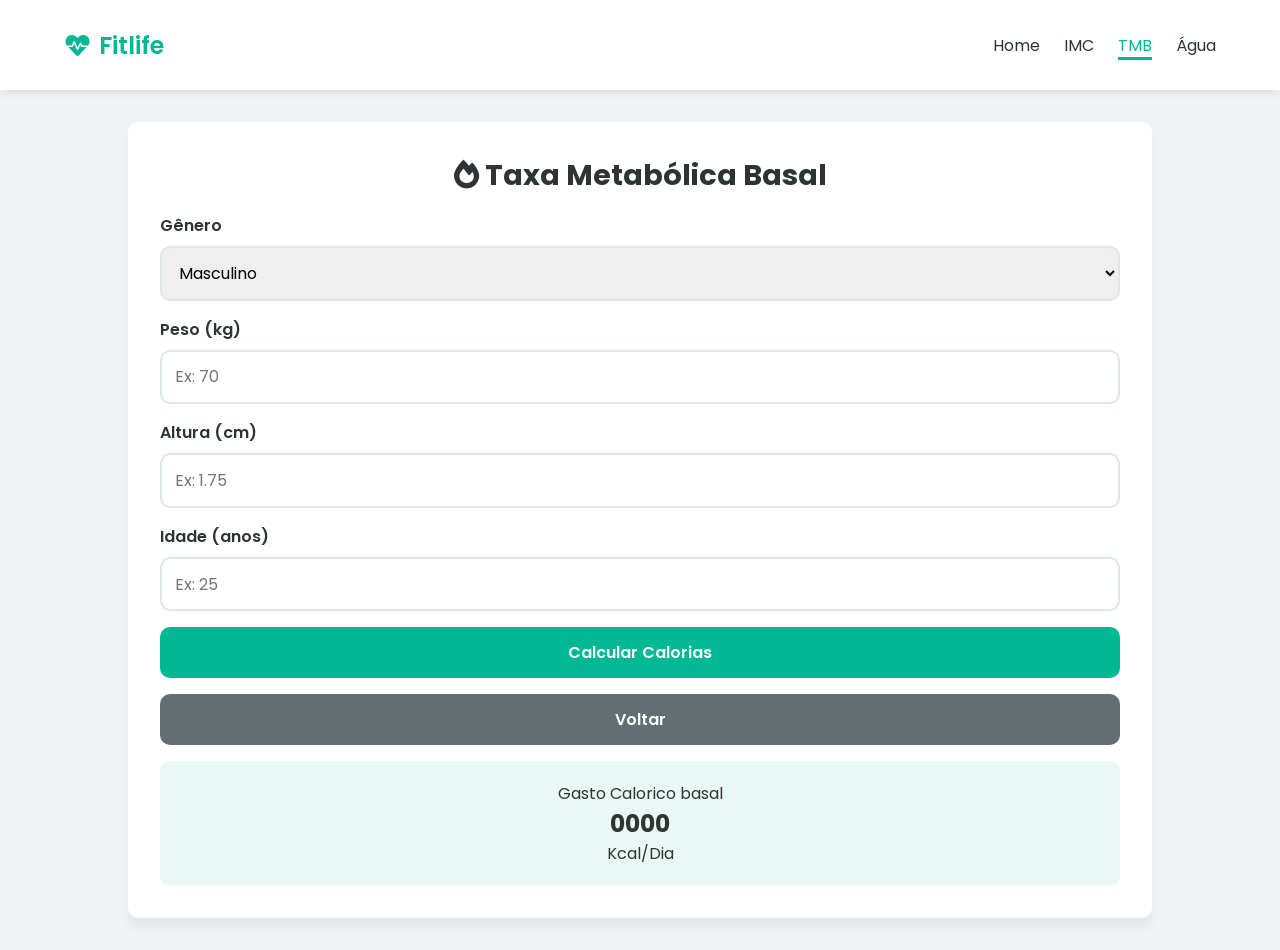
==== pages/tmb.html @ 4506dcfb "Finalizando página water" ====
<!DOCTYPE html>
<html lang="en">

<head>
  <meta charset="UTF-8" />
  <meta name="viewport" content="width=device-width, initial-scale=1.0" />
  <link rel="preconnect" href="https://fonts.googleapis.com" />
  <link rel="preconnect" href="https://fonts.gstatic.com" crossorigin />
  <link rel="stylesheet" href="../css/styles.css" />
  <link rel="stylesheet" href="https://cdnjs.cloudflare.com/ajax/libs/font-awesome/6.0.0/css/all.min.css" />
  <link
    href="https://fonts.googleapis.com/css2?family=Poppins:ital,wght@0,100;0,200;0,300;0,400;0,500;0,600;0,700;0,800;0,900;1,100;1,200;1,300;1,400;1,500;1,600;1,700;1,800;1,900&display=swap"
    rel="stylesheet" />
  <title>Fitlife | TMB</title>
</head>

<body>

  <!--Navegação-->
  <nav>
    <a class="logo" href="../index.html">
      <i class="fas fa-heartbeat"></i>Fitlife
    </a>

    <ul class="nav-links">
      <li><a class="nav-link" href="../index.html">Home</a></li>
      <li><a class="nav-link" href="imc.html">IMC</a></li>
      <li><a class="nav-link" id="nav-active" href="tmb.html">TMB</a></li>
      <li><a class="nav-link" href="water.html">Água</a></li>
    </ul>
  </nav>

  <main>
    <section class="tool-container">

      <div class="tool-container-title">
        <h2><i class="fas fa-fire"></i> Taxa Metabólica Basal</h2>
      </div>

      <form>

        <div class="form-group">
          <label for="gender">Gênero</label>
          <select id="gender">
            <option value="male">Masculino</option>
            <option value="female">Feminino</option>
          </select>
        </div>

        <div class="form-group">
          <label for="weight">Peso (kg)</label>
          <input type="number" id="weight" placeholder="Ex: 70" />
        </div>

        <div class="form-group">
          <label for="height">Altura (cm)</label>
          <input type="number" id="height" placeholder="Ex: 1.75" />
        </div>

        <div class="form-group">
          <label for="age">Idade (anos)</label>
          <input type="number" id="age" placeholder="Ex: 25" />
        </div>

        <button class="action-btn" type="submit">Calcular Calorias</button>
        <a class="action-btn btn-back" href="../index.html">Voltar</a>

        <div class="result-box">
          <p>Gasto Calorico basal</p>
          <h2>0000</h2>
          <p>Kcal/Dia</p>
        </div>

    </section>
    </form>
  </main>
</body>

</html>
---- css/styles.css ----
/* css-01-variaveis-globais */
:root {
  --primary-color: #00b894;
  --primary-dark: #019477;
  --secondary-color: #2d3436;
  --background-color: #f0f2f5;
  --card-color: #ffffff;
  --text-color: #333333;
  --muted-color: #636e72;
  --danger-color: #d63031;
  --water-color: #0984e3;
  --border-color: #dfe6e9;


  --shadow-md: 0 10px 10px rgba(0, 0, 0, 0.05);
}

* {
    margin: 0;
    padding: 0;
    box-sizing: border-box;
}

body {
    font-family: "Poppins", sans-serif;
    background-color: var(--background-color);
    color: var(--text-color)
}

nav {
    /* flexbox */
    display: flex;
    justify-content: space-between;
    align-items: center;


    height: 10vh;
    background-color: var(--card-color);
    padding: 0 5%;
    box-shadow: 0 2px 8px rgba(0, 0, 0, 0.1);
}

.logo {
    /* flexbox */
    display: flex;
    align-items: center;
    gap: 0.5rem;
    font-size: 1.5rem;
    color: var(--primary-color);
    text-decoration: none;
    font-weight: 600;
}

.nav-links {
    display: flex;
    list-style: none;
    gap: 1.5rem;
}

.nav-link {
    text-decoration: none;
    color: var(--secondary-color);
    font-size: 1rem;
}

.nav-link:hover {
    color: var(--primary-color);
}

#nav-active {
    border-bottom: 3px var(--primary-color) solid;
    color: var(--primary-color);
}

.header-container {
    text-align: center;
    padding: 2.5rem 0;
}

.header-container h1 {
    font-size: 40px;
}

.header-container span {
    color: var(--primary-color);
}

main {
    width: 80vw;
    margin: 0 auto;
    padding: 2rem 0;
}

.cards-section {
    display: flex;
    justify-content: center;
    flex-wrap: wrap;
    gap: 1.5rem;
    text-align: center;
}

.feature-card {
    background-color: var(--background-color);
    color: var(--text-color);
    padding: 1.5rem;
    border-radius: 10px;
    text-align: center;
    text-decoration: none;
    box-shadow: var(--shadow-md);
    width: 16rem;
}

.feature-card:hover {
    border: 2px solid var(--primary-color);
}

.feature-card i {
    font-size: 3rem;
    color: var(--primary-color);
    margin-bottom: 1rem;
}

.tool-container {
    display: flex;
    flex-direction: column;
    gap: 1rem;

    width: 100%;
    padding: 2rem;

    background-color: var(--card-color);
    box-shadow: var(--shadow-md);   
    border-radius: 10px;
}

.tool-container-title {
    text-align: center;   
}

.tool-container-title h2 {
    color: var(--secondary-color);
    font-size: 1.8rem;
}

.tool-container form {
    display: flex;
    flex-direction: column;
    gap: 1rem;
}

.form-group {
    display: flex;
    flex-direction: column;
    gap: 0.5rem;
}

.form-group label {
    font-weight: 600;
    color: var(--secondary-color);
}

.form-group input,
.form-group select {
    padding: 0.8rem;
    border: 2px solid var(--border-color);
    border-radius: 10px;
    font-size: 1rem;
    font-family: inherit;
}

.form-group input:focus {
    outline: none;
    border-color: var(--primary-color);
}

.form-group select {
    outline: none;
}

.action-btn {
    padding: 0.8rem 1rem;
    background-color: var(--primary-color);
    color: var(--card-color);
    border: none;
    border-radius: 10px;
    font-size: 1rem;
    font-weight: 600;
    font-family: inherit;
    cursor: pointer;
    text-decoration: none;
    text-align: center;
    transition: 0.3s;
}

.action-btn:hover {
    background-color: var(--primary-dark);
}

.btn-back {
    background-color: var(--muted-color);
}

.btn-back:hover {
    background-color: var(--secondary-color);
}

.water-buttons {
    display: flex;
    justify-content: center;
    gap: 2rem;
    margin: 1.5rem 0;
    font-weight: 600;
}

.water-buttons button {
    padding: 0.8rem 1.5rem;
    border: none;
    border-radius: 10px;
    font-weight: 600;
    cursor: pointer;
    color: var(--card-color);
}

.btn-add {
    background-color: var(--water-color);
}

.btn-add:hover {
    background-color: var(--water-color);
}

.btn-reset {
    background-color: var(--danger-color);
}

.btn-reset:hover{
    background-color: var(--danger-color);
}

.meta-box {
    width: 60%;
    text-align: center;
    padding: 1.2rem;
    background-color: var(--primary-color);
    color: var(--card-color);
    border-radius: 30px;
    font-family: inherit;
    font-weight: 600;
    margin: 2rem auto;
}

.total-water {
    margin-bottom: 50px;
}

.result-box {
    padding: 1.25rem;
    background-color: #e8f8f5;
    border-radius: 10px;
    text-align: center;
}
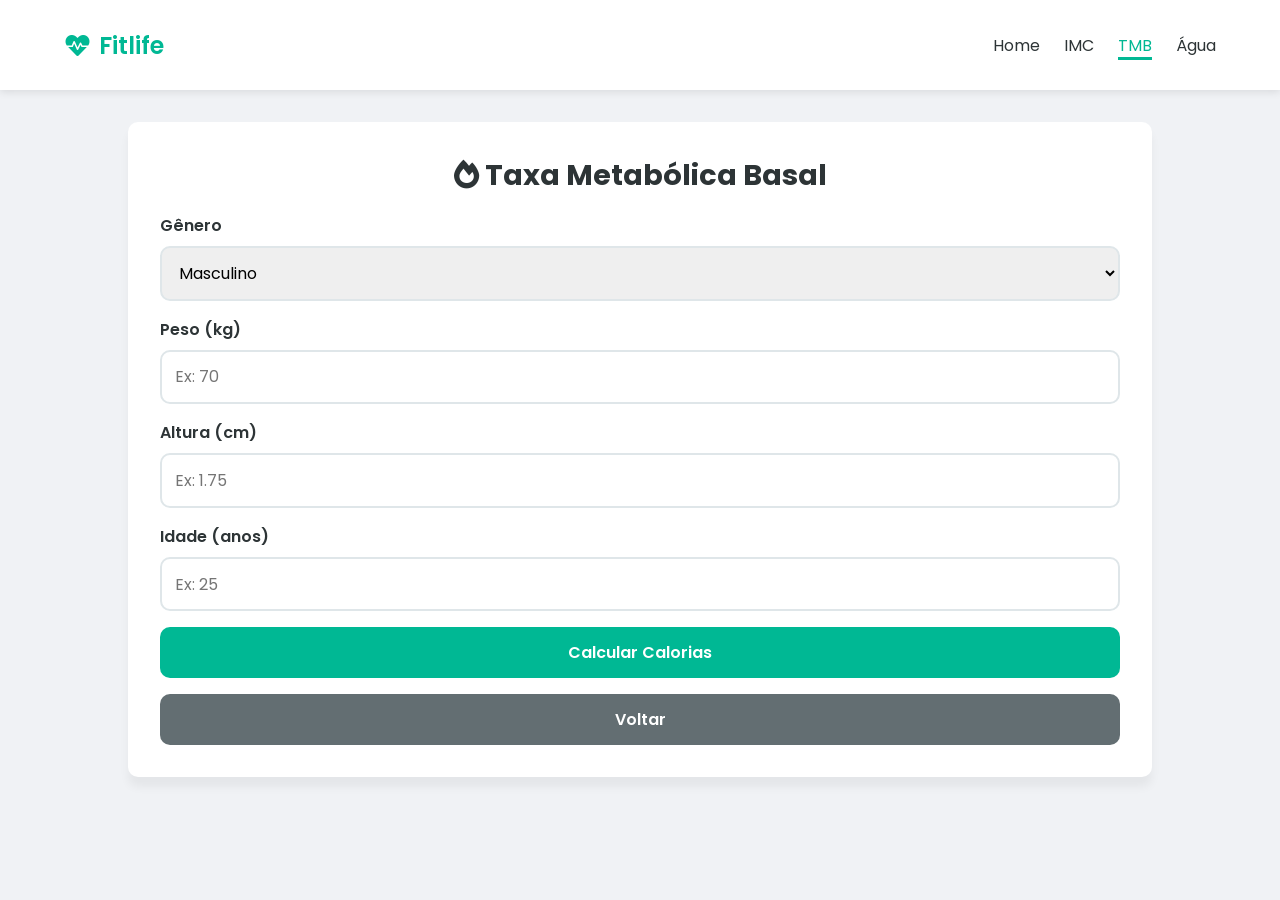
==== commit feac672a: "Javascript Finalizado" ====
--- a/pages/tmb.html
+++ b/pages/tmb.html
@@ -62,18 +62,20 @@
           <input type="number" id="age" placeholder="Ex: 25" />
         </div>
 
-        <button class="action-btn" type="submit">Calcular Calorias</button>
+        <button class="action-btn" type="submit" onclick="calculateTMB(event)">Calcular Calorias</button>
         <a class="action-btn btn-back" href="../index.html">Voltar</a>
 
-        <div class="result-box">
+        <div id="result" class="result-box">
           <p>Gasto Calorico basal</p>
-          <h2>0000</h2>
+          <h2 id="tmb-value">0000</h2>
           <p>Kcal/Dia</p>
         </div>
 
     </section>
     </form>
   </main>
+
+  <script src="../js/tmb.js"></script>
 </body>
 
 </html>
--- a/css/styles.css
+++ b/css/styles.css
@@ -100,7 +100,7 @@
 }
 
 .feature-card {
-    background-color: var(--background-color);
+    background-color: var(--card-color);
     color: var(--text-color);
     padding: 1.5rem;
     border-radius: 10px;
@@ -204,58 +204,21 @@
     background-color: var(--secondary-color);
 }
 
-.water-buttons {
-    display: flex;
-    justify-content: center;
-    gap: 2rem;
-    margin: 1.5rem 0;
-    font-weight: 600;
-}
-
-.water-buttons button {
-    padding: 0.8rem 1.5rem;
-    border: none;
-    border-radius: 10px;
-    font-weight: 600;
-    cursor: pointer;
-    color: var(--card-color);
-}
-
-.btn-add {
-    background-color: var(--water-color);
-}
-
-.btn-add:hover {
-    background-color: var(--water-color);
-}
-
-.btn-reset {
-    background-color: var(--danger-color);
-}
-
-.btn-reset:hover{
-    background-color: var(--danger-color);
-}
-
-.meta-box {
-    width: 60%;
-    text-align: center;
-    padding: 1.2rem;
-    background-color: var(--primary-color);
-    color: var(--card-color);
-    border-radius: 30px;
-    font-family: inherit;
-    font-weight: 600;
-    margin: 2rem auto;
-}
-
-.total-water {
-    margin-bottom: 50px;
-}
-
 .result-box {
+    display: none;
     padding: 1.25rem;
     background-color: #e8f8f5;
     border-radius: 10px;
     text-align: center;
+}
+
+.show {
+    display: block;
+}
+
+@media (max-width: 400px) {
+    nav {
+        flex-direction: column;
+        justify-content: center;
+    } 
 }
